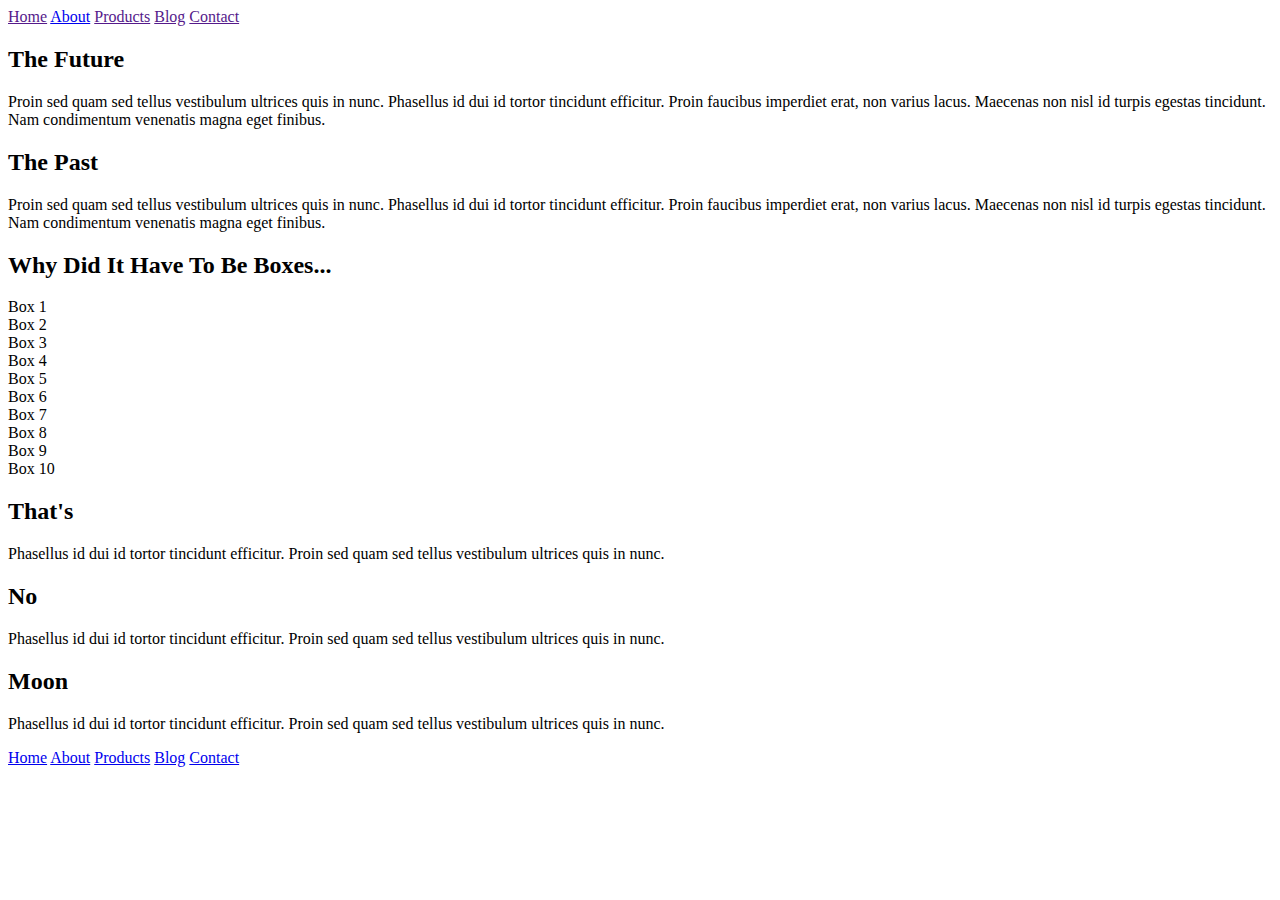
==== index.html @ 4da58b78 "Added HTML for Header and first photo" ====
<!doctype html>

<html lang="en">
<head>
  <meta charset="utf-8">

  <title>Sprint Challenge - Home</title>

  <link href="https://fonts.googleapis.com/css?family=Roboto|Rubik" rel="stylesheet">
  <link rel="stylesheet" href="css/index.css">

</head>
<!--Body -->
<body>
    <header>
        <nav class="icon">
            <a href="">
                <i>
                </i>
            </a>
        </nav>
        <nav class="links">
            <a href="">Home</a>
            <a href="/about.html">About</a>
            <a href="">Products</a>
            <a href="">Blog</a>
            <a href="">Contact</a>
        </nav>
    </header>
<!--Background Image-->
    <section class="backgroundImg">
    </section>
<!--section1-->
    <div class="container">
   
        <section class="top-content">
            <div class="text-container">
                <h2>The Future</h2>
                <p>Proin sed quam sed tellus vestibulum ultrices quis in nunc. Phasellus id dui id tortor tincidunt efficitur. Proin faucibus imperdiet erat, non varius lacus. Maecenas non nisl id turpis egestas tincidunt. Nam condimentum venenatis magna eget finibus.</p>
            </div>
            <div class="text-container">
                <h2>The Past</h2>
                <p>Proin sed quam sed tellus vestibulum ultrices quis in nunc. Phasellus id dui id tortor tincidunt efficitur. Proin faucibus imperdiet erat, non varius lacus. Maecenas non nisl id turpis egestas tincidunt. Nam condimentum venenatis magna eget finibus.</p>
            </div>
        </section>
<!--section2-->
        <section class="middle-content">
        
            <h2>Why Did It Have To Be Boxes...</h2>
            
            <div class="boxes">
                <div class="box">Box 1</div>
                <div class="box">Box 2</div>
                <div class="box">Box 3</div>
                <div class="box">Box 4</div>
                <div class="box">Box 5</div>
                <div class="box">Box 6</div>
                <div class="box">Box 7</div>
                <div class="box">Box 8</div>
                <div class="box">Box 9</div>
                <div class="box">Box 10</div>
            </div>
        
        </section>
<!--section3-->
        <section class="bottom-content">

            <div class="text-container">
                <h2>That's</h2>
                <p>Phasellus id dui id tortor tincidunt efficitur. Proin sed quam sed tellus vestibulum ultrices quis in nunc.</p>
            </div>
            <div class="text-container">
                <h2>No</h2>
                <p>Phasellus id dui id tortor tincidunt efficitur. Proin sed quam sed tellus vestibulum ultrices quis in nunc.</p>
            </div>
            <div class="text-container">
                <h2>Moon</h2>
                <p>Phasellus id dui id tortor tincidunt efficitur. Proin sed quam sed tellus vestibulum ultrices quis in nunc.</p>
            </div>

        </section>
        <!--footer-->
        <footer>
            <nav>
                <a href="#">Home</a>
                <a href="#">About</a>
                <a href="#">Products</a>
                <a href="#">Blog</a>
                <a href="#">Contact</a>
            </nav>
        </footer>
    </div><!-- container -->        
</body>
</html>
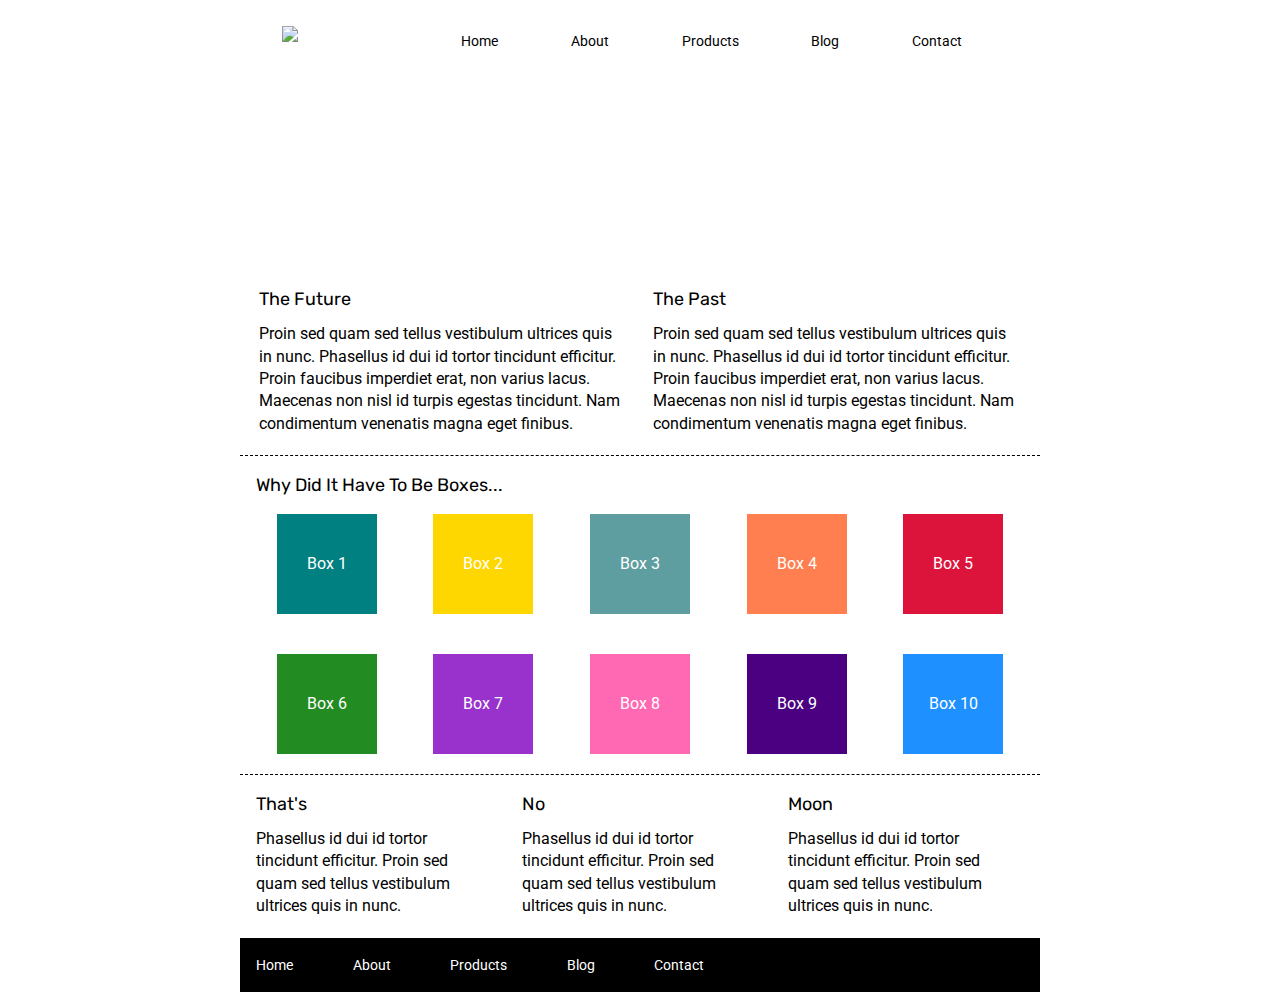
==== commit b7046213: "finished Index and section 1 of About" ====
--- a/index.html
+++ b/index.html
@@ -14,10 +14,7 @@
 <body>
     <header>
         <nav class="icon">
-            <a href="">
-                <i>
-                </i>
-            </a>
+            <a href="/index.html"><img src="/img/lambda-black.png"></i></a>
         </nav>
         <nav class="links">
             <a href="">Home</a>
@@ -49,16 +46,16 @@
             <h2>Why Did It Have To Be Boxes...</h2>
             
             <div class="boxes">
-                <div class="box">Box 1</div>
-                <div class="box">Box 2</div>
-                <div class="box">Box 3</div>
-                <div class="box">Box 4</div>
-                <div class="box">Box 5</div>
-                <div class="box">Box 6</div>
-                <div class="box">Box 7</div>
-                <div class="box">Box 8</div>
-                <div class="box">Box 9</div>
-                <div class="box">Box 10</div>
+                <div class="box box1">Box 1</div>
+                <div class="box box2">Box 2</div>
+                <div class="box box3">Box 3</div>
+                <div class="box box4">Box 4</div>
+                <div class="box box5">Box 5</div>
+                <div class="box box6">Box 6</div>
+                <div class="box box7">Box 7</div>
+                <div class="box box8">Box 8</div>
+                <div class="box box9">Box 9</div>
+                <div class="box box10">Box 10</div>
             </div>
         
         </section>
--- a/css/index.css
+++ b/css/index.css
@@ -0,0 +1,255 @@
+/* http://meyerweb.com/eric/tools/css/reset/ 
+   v2.0 | 20110126
+   License: none (public domain)
+*/
+
+html, body, div, span, applet, object, iframe,
+h1, h2, h3, h4, h5, h6, p, blockquote, pre,
+a, abbr, acronym, address, big, cite, code,
+del, dfn, em, img, ins, kbd, q, s, samp,
+small, strike, strong, sub, sup, tt, var,
+b, u, i, center,
+dl, dt, dd, ol, ul, li,
+fieldset, form, label, legend,
+table, caption, tbody, tfoot, thead, tr, th, td,
+article, aside, canvas, details, embed, 
+figure, figcaption, footer, header, hgroup, 
+menu, nav, output, ruby, section, summary,
+time, mark, audio, video {
+	margin: 0;
+	padding: 0;
+	border: 0;
+	font-size: 100%;
+	font: inherit;
+	vertical-align: baseline;
+}
+/* HTML5 display-role reset for older browsers */
+article, aside, details, figcaption, figure, 
+footer, header, hgroup, menu, nav, section {
+	display: block;
+}
+body {
+	line-height: 1;
+}
+ol, ul {
+	list-style: none;
+}
+blockquote, q {
+	quotes: none;
+}
+blockquote:before, blockquote:after,
+q:before, q:after {
+	content: '';
+	content: none;
+}
+table {
+	border-collapse: collapse;
+	border-spacing: 0;
+}
+/* general style */
+* {
+    box-sizing: border-box;
+}
+
+html, body {
+    height: 100%;
+    font-family: 'Roboto', sans-serif;
+}
+
+h1, h2, h3, h4, h5 {
+    font-size: 18px;
+    margin-bottom: 15px;
+    font-family: 'Rubik', sans-serif;
+}
+
+p {
+    line-height: 1.4;
+}
+
+a {
+    text-decoration: none;
+}
+
+/* header */
+header {
+    display:flex;
+    justify-content:space-between;
+    align-items: center;
+    margin: 2% 22%;
+}
+
+header .icon {
+    padding-bottom: 2%;
+}
+
+header .links {
+    width: 80%;
+    display:flex;
+    justify-content:space-around;
+
+}
+
+.links a {
+    color: black;
+    font-size: .9rem;
+}
+
+
+/* background-image */
+.backgroundImg {
+    height: 20vh;
+    margin: 0% 22% 2% 22%;
+    background-image: url(/img/jumbo.jpg);
+    background-position:center;
+    background-repeat: no-repeat;
+}
+
+.backgroundImg-about {
+    height: 20vh;
+    margin: 0% 22% 2% 22%;
+    background-image: url(/img/jumbo-about.png);
+    background-position:center;
+    background-repeat: no-repeat;
+}
+
+/* section1 */
+.container {
+    width: 800px;
+    margin: 0 auto;
+}
+
+.top-content {
+    display: flex;
+    flex-wrap: wrap;
+    justify-content: space-evenly;
+    margin-bottom: 20px;
+    border-bottom: 1px dashed black;
+}
+
+.top-content .text-container {
+    width: 48%;
+    padding: 0 1%;
+    padding-bottom: 20px;  
+}
+
+.about {
+    border-bottom: 1px dashed black;
+    padding: 2%;
+}
+
+/* section2 */
+.middle-content {
+    margin-bottom: 20px;
+    border-bottom: 1px dashed black;
+}
+
+.middle-content h2 {
+    padding: 0 2%;
+    margin-bottom: 0;
+}
+
+.middle-content .boxes {
+    display: flex;
+    flex-wrap: wrap;
+    justify-content: space-evenly;
+}
+
+.middle-content .boxes .box {
+    width: 12.5%;
+    height: 100px;
+    background: black;
+    margin: 20px 2.5%;
+    color: white;
+    display: flex;
+    align-items: center;
+    justify-content: center;
+}
+
+.middle-content .boxes .box1 {
+    background-color: teal;
+}
+.middle-content .boxes .box2 {
+    background-color: gold;
+}
+.middle-content .boxes .box3 {
+    background-color: cadetblue;
+}
+.middle-content .boxes .box4 {
+    background-color: coral;
+}
+.middle-content .boxes .box5 {
+    background-color: crimson;
+}
+.middle-content .boxes .box6 {
+    background-color: forestgreen;
+}
+.middle-content .boxes .box7 {
+    background-color: darkorchid;
+}
+.middle-content .boxes .box8 {
+    background-color: hotpink;
+}
+.middle-content .boxes .box9 {
+    background-color: indigo;
+}
+.middle-content .boxes .box10 {
+    background-color: dodgerblue;
+}
+
+.boxes-about {
+    margin-top:5%;
+    display:flex;
+    flex-wrap: wrap;
+    justify-content:space-around;
+}
+
+.box-container-about {
+    display:flex;
+    flex-direction:column;
+    width: 45%;
+    padding-bottom:5%;
+    border-bottom: 1px dashed black;
+    margin-bottom: 5%;
+}
+
+
+
+/* section3 */
+.bottom-content {
+    display: flex;
+    margin: 0 2% 20px;
+    justify-content: space-around;
+}
+
+.bottom-content .text-container {
+    padding-right: 4%;
+}
+
+.bottom-content .text-container:last-child {
+    padding-right: 0;
+}
+
+/* footer */
+footer {
+    width: 100%;
+    background: black;
+}
+
+footer nav {
+    width: 60%;
+    display: flex;
+    justify-content: space-between;
+    align-items: center;
+    padding: 20px 2%;
+    font-size: 14px;
+}
+
+footer nav a {
+    color: white;
+    text-decoration: none;
+}
+
+
+
+
+
